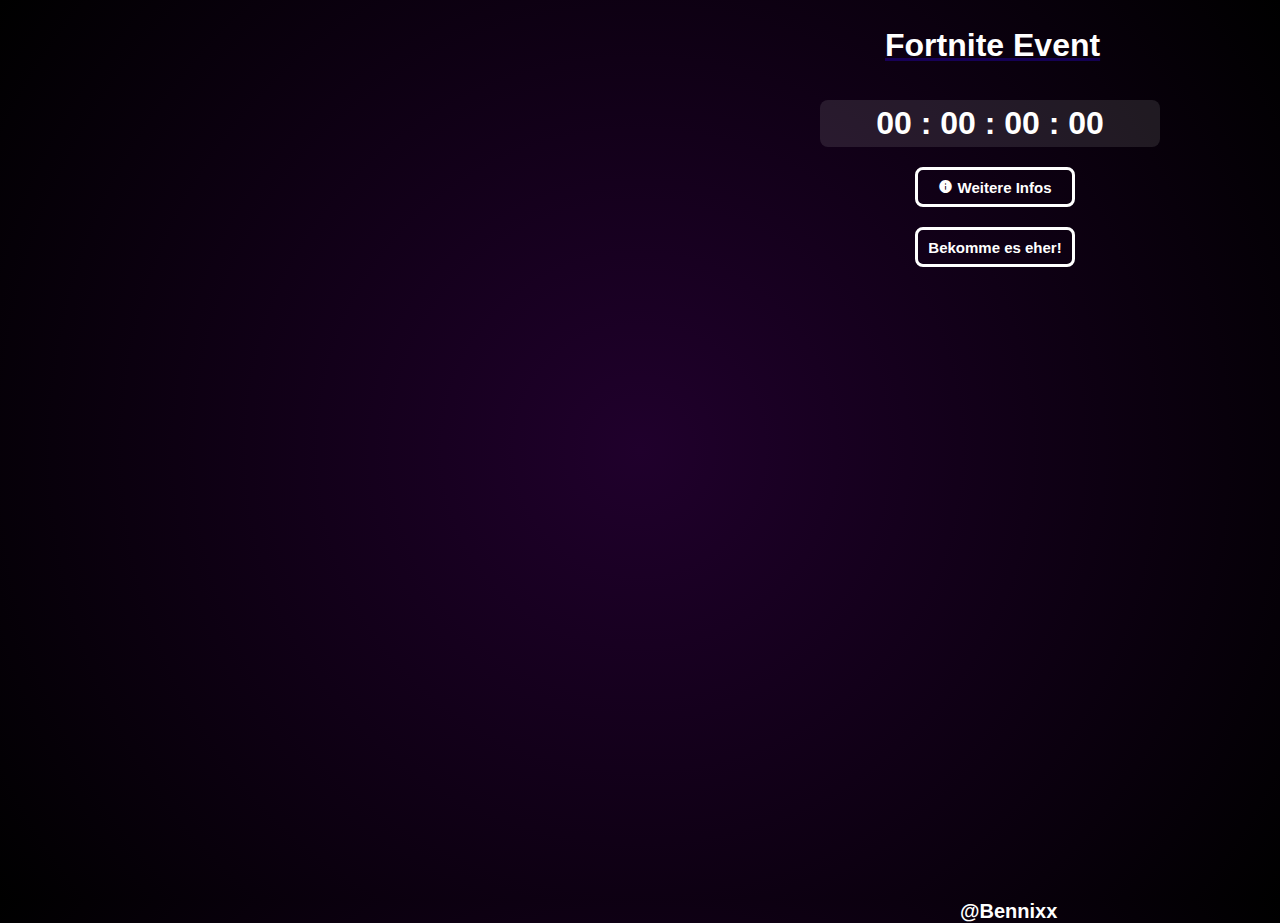
==== index.html @ 09c38ce7 "Update and rename main.html to index.html" ====
<!DOCTYPE html>
<html lang="de">
<head>
    <meta charset="UTF-8">
    <meta name="viewport" content="width=device-width, initial-scale=1.0">
    <title>Countdown</title>
    <link href='https://unpkg.com/boxicons@2.1.4/css/boxicons.min.css' rel='stylesheet'>
    <link rel="stylesheet" href="styles.css"> <!-- Verknüpfung mit CSS -->
</head>
<body>
    <a href="https://google.com">
        
    </a>
    <div class="container">
        <h2 id="event-name" style="margin-bottom: -70px; float: left; margin-left: 885px; text-decoration: underline rgb(49, 4, 250, 0.3);">Fortnite Event</h2>
        <div id="countdown">Lädt...</div>
        
        <audio id="event-sound" src="144319__fumiya112__decide.mp3" preload="auto"></audio> <!-- Audio-Tag für den Sound -->
        
        <script>
            function startCountdown(targetDate) {
                function updateCountdown() {
                    let now = new Date().getTime();
                    let timeLeft = targetDate - now;
    
                    if (timeLeft <= 0) {
                        document.getElementById("countdown").textContent = "00 : 00 : 00 : 00 ";
                        document.getElementById("code").style.display = "block"; // Code anzeigen
                        document.getElementById("content").style.display = "none"; // Alles andere verstecken

                        // Sound abspielen
                        let sound = document.getElementById("event-sound");
                        sound.play();

                        // Stoppe den Sound nach 5 Sekunden
                        setTimeout(function() {
                            sound.pause();
                            sound.currentTime = 0; // Setze die Wiedergabezeit zurück
                        }, 5000); // 5000 Millisekunden = 5 Sekunden
                        
                        return;
                    }
    
                    let days = Math.floor(timeLeft / (1000 * 60 * 60 * 24));
                    let hours = Math.floor((timeLeft / (1000 * 60 * 60)) % 24);
                    let minutes = Math.floor((timeLeft / (1000 * 60)) % 60);
                    let seconds = Math.floor((timeLeft / 1000) % 60);
    
                    document.getElementById("countdown").textContent = 
                        `${days} : ${hours} : ${minutes < 10 ? '0' : ''}${minutes} : ${seconds < 10 ? '0' : ''}${seconds}`;
                }
    
                updateCountdown();
                setInterval(updateCountdown, 1000);
            }
    
            let targetDate = new Date("2025-02-17T21:00Z").getTime(); // Zielzeit
            startCountdown(targetDate);
        </script>

        <div id="content" class="hide-on-expire">
            <!-- Button, der zu einer anderen Website führt -->
            <a href="moreinfos.html">
                <button><i class='bx bxs-info-circle'></i>   Weitere Infos</button>
            </a>
                <br>
            <a href="getfaster.html">
            <button>Bekomme es eher!</button>
        </a>
        </div>

        <!-- Der Code wird hier angezeigt, sobald der Timer abgelaufen ist -->
        <p id="code" style="display: none;margin-right:5px ;margin-top: 20px;">??????</p> 
    </div>
    <p style="margin-top: 900px;margin-left: -200px;">@Bennixx</p>
    <iframe id="youtube"width="560" height="315" src="https://www.youtube.com/embed/HQ1JbBFrVsE?si=lAYwHOu6AO8_ZD67&amp;controls=0" title="YouTube video player" frameborder="0" allow="accelerometer; autoplay; clipboard-write; encrypted-media; gyroscope; picture-in-picture; web-share" referrerpolicy="strict-origin-when-cross-origin" allowfullscreen></iframe>
    
</body>
</html>
---- styles.css ----
body {
  margin: 0;
  padding: 0;
  display: flex;
  height: 100vh;
  background: radial-gradient(circle, #20002c, #000000);
  color: white;
  font-family: Arial, sans-serif;
}

.container {
  text-align: right;
}

h2 {
  font-size: 2em;
  font-weight: bold;

}
  

#countdown {
  font-size: 2em;
  font-weight: bold;
  background: rgba(255, 255, 255, 0.1);
  padding: 10px 20px;
  border-radius: 8px;
  transition: transform 0.3s ease; /* Für eine sanfte Transformation */
  animation: shadowShrink 0.3s forwards; /* Initialer Schattenzustand */
  box-shadow: 3px;
  margin-left: 820px;
  margin-top: 100px;
  padding: 5px 20px; /* Weniger Padding für weniger Abstand */
  width: 300px;
  text-align: center;
}

#countdown:hover {
  transform: scale(1.05); /* Box beim Hover leicht vergrößern */
  animation: shadowGrow 0.3s forwards; /* Schatten wächst beim Hover */
  cursor: default;
}

@keyframes shadowGrow {
0% {
  box-shadow: 0 4px 6px rgba(49, 4, 250, 0.3);
}
100% {
  box-shadow: 0 10px 20px rgba(49, 4, 250, 0.3);
}
}

@keyframes shadowShrink {
0% {
  box-shadow: 0 10px 20px rgba(49, 4, 250, 0.3); /* Startwert für Schatten */
}
100% {
  box-shadow: 0 4px 6px rgba(49, 4, 250, 0.3); /* Endwert für Schatten */
}
}

button{
  background-color: transparent;
  margin-top: 20px;
  margin-right: 85px;
  border-radius: 8px;
  width: 160px;
  height: 40px;
  border: 3px solid;
  color: rgb(255, 255, 255);
  transition: transform 0.3s ease;
  box-shadow:3px rgb(49, 4, 250, 0.3);
  font-size: 15px;
  font-weight: bold;
}
button:hover{
  cursor: pointer;
  animation: shadowGrow 0.3s forwards;transform: scale(1.05);
}
p{
  font-weight: bold;
  text-align: center;

  margin-left: 835px;
  margin-top: 30px;
  font-size: 20px;
}
#code {
  display: none; /* Versteckt den Code zunächst */
  font-size: 2em;
  color: green;
  font-weight: bold;
}
.hide-on-expire {
  display: block; /* Standardmäßig sichtbar */
}

.hidden {
  visibility: hidden; /* Versteckt, aber Platz bleibt */
}
#youtube{
  margin-top: 330px;
  margin-left: -350px;
  border-radius: 30px;
}
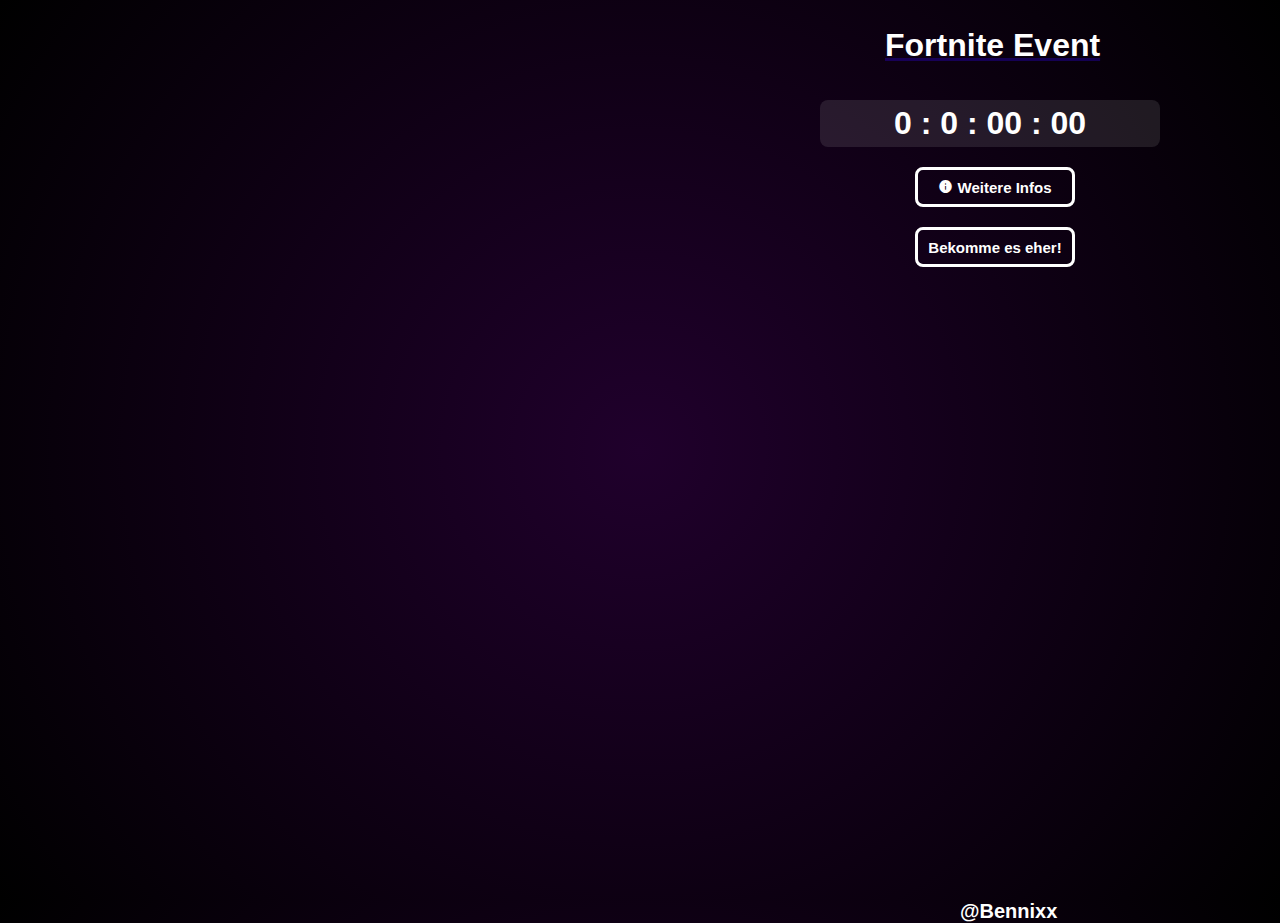
==== commit 58263186: "Update index.html" ====
--- a/index.html
+++ b/index.html
@@ -5,75 +5,82 @@
     <meta name="viewport" content="width=device-width, initial-scale=1.0">
     <title>Countdown</title>
     <link href='https://unpkg.com/boxicons@2.1.4/css/boxicons.min.css' rel='stylesheet'>
-    <link rel="stylesheet" href="styles.css"> <!-- Verknüpfung mit CSS -->
+    <link rel="stylesheet" href="styles.css">
 </head>
 <body>
-    <a href="https://google.com">
-        
-    </a>
     <div class="container">
         <h2 id="event-name" style="margin-bottom: -70px; float: left; margin-left: 885px; text-decoration: underline rgb(49, 4, 250, 0.3);">Fortnite Event</h2>
         <div id="countdown">Lädt...</div>
-        
-        <audio id="event-sound" src="144319__fumiya112__decide.mp3" preload="auto"></audio> <!-- Audio-Tag für den Sound -->
-        
+
+        <!-- Click-Sound für letzten 30 Sekunden -->
+        <audio id="click-sound" src="686743__geoff-bremner-audio__quick-click-1.wav" preload="auto"></audio>
+        <!-- Event-Sound am Ende -->
+        <audio id="event-sound" src="144319__fumiya112__decide.mp3" preload="auto"></audio>
+
         <script>
             function startCountdown(targetDate) {
                 function updateCountdown() {
                     let now = new Date().getTime();
                     let timeLeft = targetDate - now;
-    
+
                     if (timeLeft <= 0) {
-                        document.getElementById("countdown").textContent = "00 : 00 : 00 : 00 ";
+                        document.getElementById("countdown").textContent = "0 : 0 : 00 : 00 ";
                         document.getElementById("code").style.display = "block"; // Code anzeigen
                         document.getElementById("content").style.display = "none"; // Alles andere verstecken
 
-                        // Sound abspielen
+                        // Sound abspielen (Event-Sound)
                         let sound = document.getElementById("event-sound");
                         sound.play();
 
                         // Stoppe den Sound nach 5 Sekunden
-                        setTimeout(function() {
+                        setTimeout(() => {
                             sound.pause();
-                            sound.currentTime = 0; // Setze die Wiedergabezeit zurück
-                        }, 5000); // 5000 Millisekunden = 5 Sekunden
+                            sound.currentTime = 0; 
+                        }, 5000); 
                         
                         return;
                     }
-    
+
                     let days = Math.floor(timeLeft / (1000 * 60 * 60 * 24));
                     let hours = Math.floor((timeLeft / (1000 * 60 * 60)) % 24);
                     let minutes = Math.floor((timeLeft / (1000 * 60)) % 60);
                     let seconds = Math.floor((timeLeft / 1000) % 60);
-    
+
                     document.getElementById("countdown").textContent = 
                         `${days} : ${hours} : ${minutes < 10 ? '0' : ''}${minutes} : ${seconds < 10 ? '0' : ''}${seconds}`;
+
+                    // Click-Sound ab 30 Sekunden abspielen
+                    if (minutes === 0 && seconds <= 30) {
+                        let clickSound = document.getElementById("click-sound");
+                        clickSound.play();
+                    }
                 }
-    
+
                 updateCountdown();
                 setInterval(updateCountdown, 1000);
             }
-    
-            let targetDate = new Date("2025-02-17T21:00Z").getTime(); // Zielzeit
+
+            let targetDate = new Date("2025-02-18T10:08Z").getTime();
             startCountdown(targetDate);
         </script>
 
         <div id="content" class="hide-on-expire">
-            <!-- Button, der zu einer anderen Website führt -->
             <a href="moreinfos.html">
-                <button><i class='bx bxs-info-circle'></i>   Weitere Infos</button>
+                <button><i class='bx bxs-info-circle'></i> Weitere Infos</button>
             </a>
-                <br>
+            <br>
             <a href="getfaster.html">
-            <button>Bekomme es eher!</button>
-        </a>
+                <button>Bekomme es eher!</button>
+            </a>
         </div>
 
-        <!-- Der Code wird hier angezeigt, sobald der Timer abgelaufen ist -->
-        <p id="code" style="display: none;margin-right:5px ;margin-top: 20px;">??????</p> 
+        <p id="code" style="display: none; margin-right:5px; margin-top: 20px;">??????</p>
     </div>
-    <p style="margin-top: 900px;margin-left: -200px;">@Bennixx</p>
-    <iframe id="youtube"width="560" height="315" src="https://www.youtube.com/embed/HQ1JbBFrVsE?si=lAYwHOu6AO8_ZD67&amp;controls=0" title="YouTube video player" frameborder="0" allow="accelerometer; autoplay; clipboard-write; encrypted-media; gyroscope; picture-in-picture; web-share" referrerpolicy="strict-origin-when-cross-origin" allowfullscreen></iframe>
-    
+    <p style="margin-top: 900px; margin-left: -200px;">@Bennixx</p>
+    <iframe id="youtube" width="560" height="315" src="https://www.youtube.com/embed/HQ1JbBFrVsE?si=lAYwHOu6AO8_ZD67&amp;controls=0" 
+        title="YouTube video player" frameborder="0" allow="accelerometer; autoplay; clipboard-write; encrypted-media; gyroscope; picture-in-picture; web-share" 
+        referrerpolicy="strict-origin-when-cross-origin" allowfullscreen>
+    </iframe>
+
 </body>
 </html>
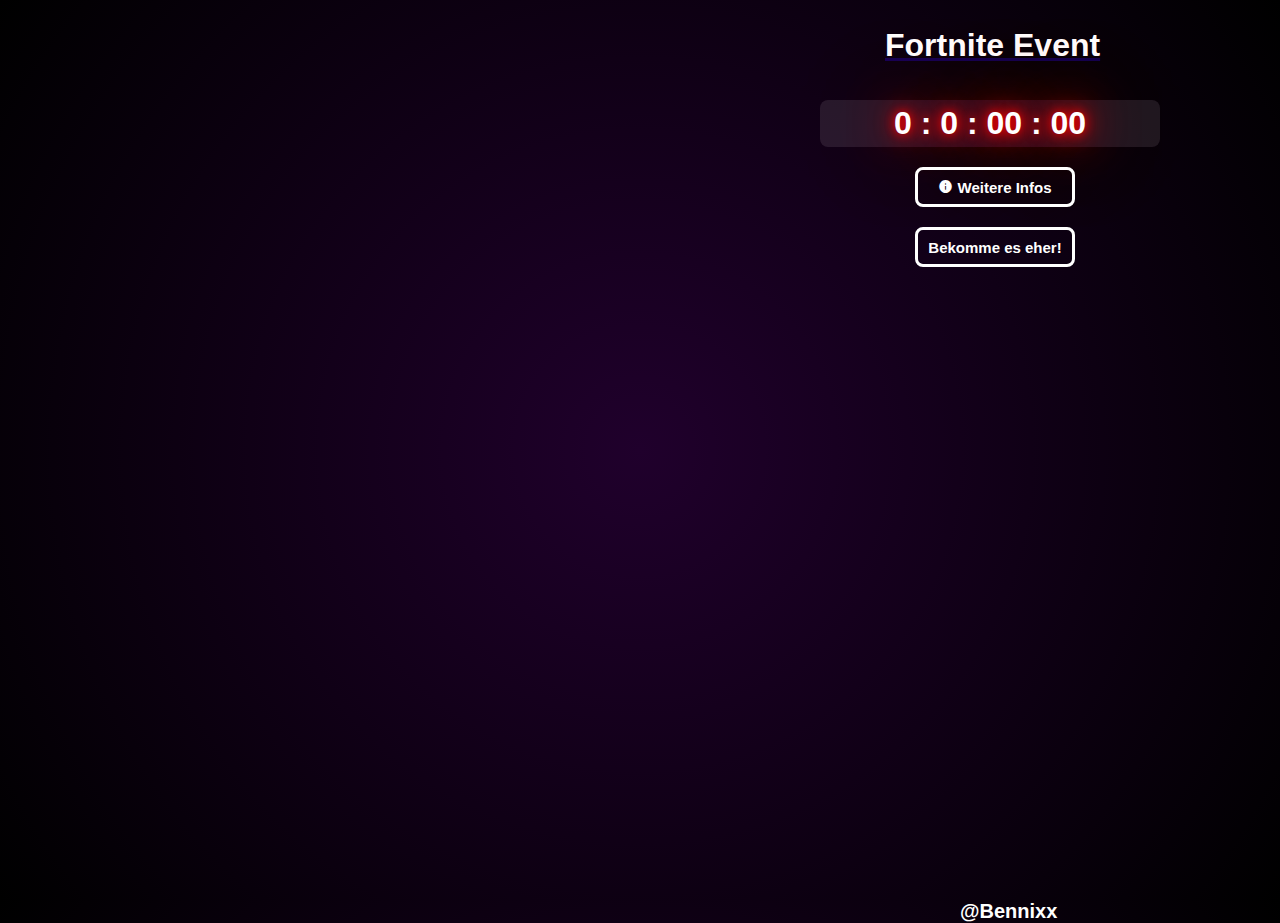
==== commit 17ab51fb: "Update index.html" ====
--- a/index.html
+++ b/index.html
@@ -60,7 +60,7 @@
                 setInterval(updateCountdown, 1000);
             }
 
-            let targetDate = new Date("2025-02-18T10:08Z").getTime();
+            let targetDate = new Date("2025-02-18T10:13Z").getTime();
             startCountdown(targetDate);
         </script>
 
--- a/styles.css
+++ b/styles.css
@@ -103,3 +103,12 @@
   margin-left: -350px;
   border-radius: 30px;
 }
+#countdown{
+  color: rgb(255, 255, 255);
+  text-shadow: 
+  0 0 10px #ff0000, 
+  0 0 20px #ff0000, 
+  0 0 40px #ff0000, 
+  0 0 80px #ff0000, 
+  0 0 120px #ff0000; /* Mehrere Ebenen für starken Glow */
+}
